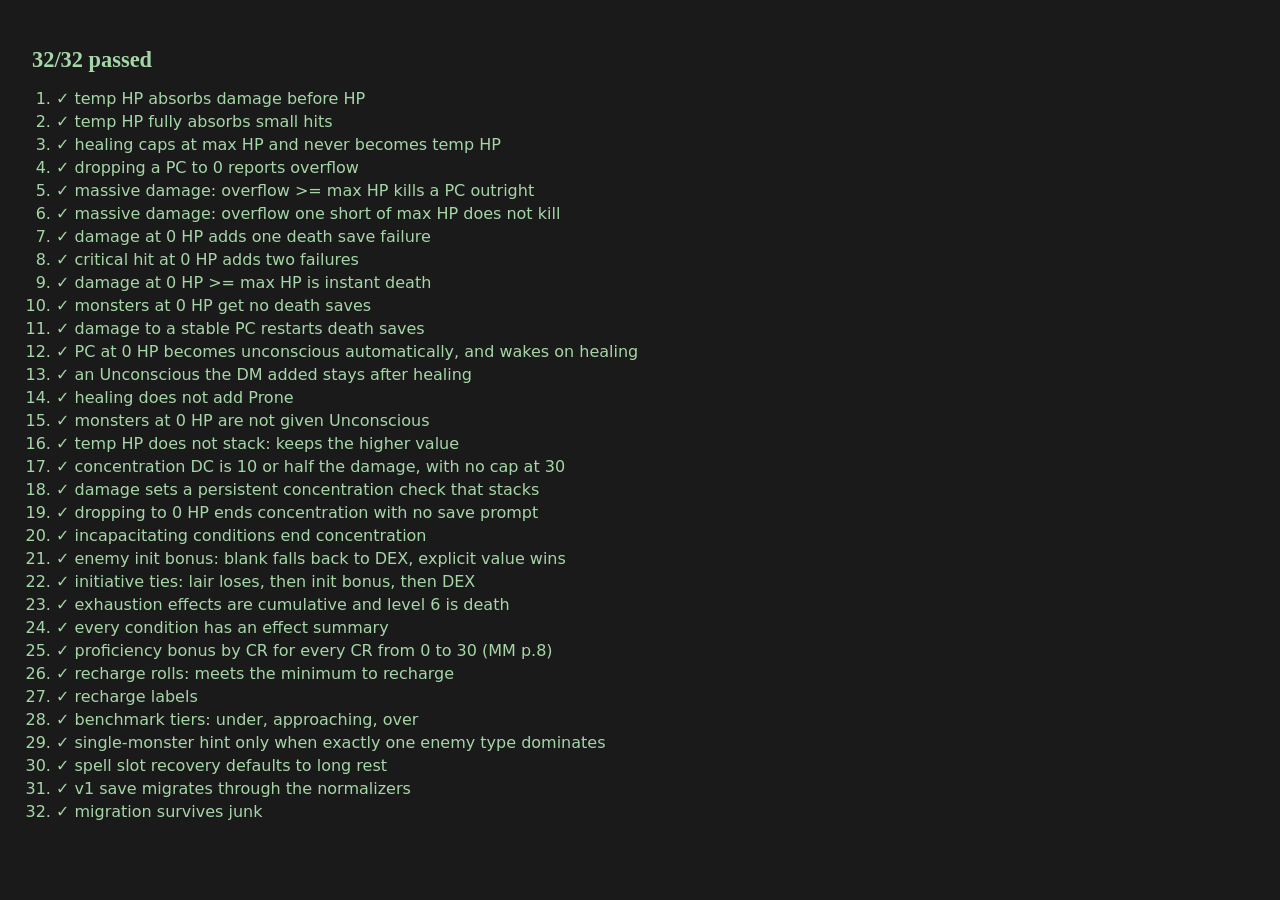
==== tests/rules.test.html @ ce31ffa6 "Phase 1: 2014 rules correctness fixes - Extract pure rules into rules.js (UMD: browser global + Node" ====
<!doctype html>
<html lang="en">
  <head>
    <meta charset="UTF-8" />
    <meta name="viewport" content="width=device-width, initial-scale=1.0" />
    <title>DM Dashboard: rules tests</title>
    <link rel="stylesheet" href="../variables.css" />
    <style>
      body {
        margin: 0;
        padding: var(--sp-6);
        background: var(--bg-1);
        color: var(--text-0);
        font-family: var(--font-body);
      }
      h1 {
        font-family: var(--font-display);
        font-size: var(--fs-xl);
      }
      ol {
        padding-left: var(--sp-5);
      }
      li {
        margin: var(--sp-1) 0;
      }
      .ok {
        color: var(--green-300);
      }
      .fail {
        color: var(--red-200);
      }
      pre {
        margin: var(--sp-1) 0 0;
        color: var(--text-1);
        white-space: pre-wrap;
      }
    </style>
  </head>
  <body>
    <h1 id="summary">Running…</h1>
    <ol id="results"></ol>
    <script src="../rules.js"></script>
    <script src="fixtures/v1-save.js"></script>
    <script src="rules.test.js"></script>
    <script>
      const results = window.TEST_RESULTS || [];
      const failed = results.filter((r) => !r.ok).length;
      document.getElementById("summary").textContent =
        `${results.length - failed}/${results.length} passed`;
      document.getElementById("summary").className = failed ? "fail" : "ok";
      const list = document.getElementById("results");
      results.forEach((r) => {
        const li = document.createElement("li");
        li.className = r.ok ? "ok" : "fail";
        li.textContent = `${r.ok ? "✓" : "✗"} ${r.name}`;
        if (!r.ok) {
          const pre = document.createElement("pre");
          pre.textContent = r.message;
          li.appendChild(pre);
        }
        list.appendChild(li);
      });
    </script>
  </body>
</html>
---- variables.css ----
/* ==========================================================================
   DM Dashboard — Design Tokens
   Every color, spacing unit, radius, font size and shadow lives here.
   styles.css consumes these; it never hard-codes a value.
   ========================================================================== */

:root {
  /* ---------- Surfaces ---------- */
  --bg-0: #0f0f10; /* page floor, behind the vignette */
  --bg-1: #1a1a1a; /* app background */
  --bg-2: #222222; /* cards, panels */
  --bg-3: #2a2a2a; /* raised elements, inputs */
  --bg-4: #333333; /* hover on raised elements */

  /* ---------- Accent: blood red ---------- */
  --red-900: #4a0000;
  --red-800: #6b0000;
  --red-700: #8b0000;
  --red-600: #a51414;
  --red-500: #b71c1c;
  --red-400: #c62828;
  --red-300: #e53935;
  --red-200: #ef5350;
  --red-glow: rgba(229, 57, 53, 0.55);
  --red-glow-soft: rgba(229, 57, 53, 0.22);

  /* ---------- Secondary accents ---------- */
  --gold-500: #c9a227; /* ornaments, headings */
  --gold-400: #e0b93a;
  --gold-glow: rgba(224, 185, 58, 0.35);
  --green-500: #43a047; /* healing, healthy HP */
  --amber-500: #ffb300; /* wounded HP */
  --green-300: #a5d6a7; /* positive modifiers, success pips */
  --amber-300: #ffd54f; /* conditions */
  --amber-glow-soft: rgba(255, 179, 0, 0.14);
  --blue-300: #90caf9; /* PC turn highlight */
  --blue-400: #64b5f6; /* spell slots */
  --blue-500: #1e88e5;
  --blue-glow: rgba(100, 181, 246, 0.35);
  --blue-glow-strong: rgba(100, 181, 246, 0.55);
  --blue-glow-soft: rgba(100, 181, 246, 0.2);
  --blue-tint: #1d2733; /* current-turn PC card background */
  --green-glow-soft: rgba(67, 160, 71, 0.18);
  --cyan-400: #4dd0e1; /* temporary HP */
  --cyan-glow: rgba(77, 208, 225, 0.45);
  --cyan-glow-soft: rgba(77, 208, 225, 0.14);
  --purple-300: #ce93d8; /* concentration */
  --purple-glow-soft: rgba(206, 147, 216, 0.16);

  /* ---------- Text ---------- */
  --text-0: #f5f1ea; /* primary, warm off-white */
  --text-1: #d6d0c6; /* secondary */
  --text-2: #a39d93; /* muted */
  --text-3: #6f6a62; /* disabled / hints */

  /* ---------- Borders ---------- */
  --border-subtle: rgba(255, 255, 255, 0.07);
  --border-mid: rgba(255, 255, 255, 0.14);
  --border-light: rgba(245, 241, 234, 0.55);
  --border-red: var(--red-500);

  /* ---------- Typography ---------- */
  --font-display: "Cinzel", "Georgia", serif;
  --font-body: "Inter", system-ui, -apple-system, "Segoe UI", sans-serif;
  --font-mono: "SF Mono", "Menlo", "Consolas", monospace;

  --fs-xs: 0.72rem;
  --fs-sm: 0.82rem;
  --fs-md: 0.95rem;
  --fs-lg: 1.1rem;
  --fs-xl: 1.4rem;
  --fs-2xl: 1.9rem;
  --fs-3xl: 2.6rem;
  --fs-hero: 4.2rem;

  --lh-tight: 1.15;
  --lh-normal: 1.5;

  --tracking-caps: 0.14em;
  --tracking-display: 0.06em;

  /* ---------- Spacing ---------- */
  --sp-05: 0.125rem;
  --sp-1: 0.25rem;
  --sp-2: 0.5rem;
  --sp-3: 0.75rem;
  --sp-4: 1rem;
  --sp-5: 1.5rem;
  --sp-6: 2rem;
  --sp-7: 3rem;
  --sp-8: 4rem;

  /* ---------- Radius ---------- */
  --r-sm: 6px;
  --r-md: 10px;
  --r-lg: 16px;
  --r-xl: 22px;
  --r-pill: 999px;

  /* ---------- Shadows ---------- */
  --shadow-card: 0 10px 30px rgba(0, 0, 0, 0.45), 0 2px 6px rgba(0, 0, 0, 0.35);
  --shadow-raised: 0 18px 50px rgba(0, 0, 0, 0.6);
  --shadow-inset: inset 0 1px 0 rgba(255, 255, 255, 0.04);
  --shadow-turn:
    0 0 0 1px var(--red-300), 0 0 24px var(--red-glow),
    0 0 60px var(--red-glow-soft);
  --shadow-turn-pc:
    0 0 0 1px var(--blue-300), 0 0 24px var(--blue-glow-strong),
    0 0 60px var(--blue-glow-soft);

  /* ---------- Motion ---------- */
  --ease-out: cubic-bezier(0.22, 1, 0.36, 1);
  --ease-in-out: cubic-bezier(0.65, 0, 0.35, 1);
  --dur-fast: 120ms;
  --dur-med: 220ms;
  --dur-slow: 420ms;

  /* ---------- Layout ---------- */
  --app-max: 1480px;
  --topbar-h: 72px;
  --card-min: 300px;
  --touch-target: 40px; /* minimum height for primary card controls */
}
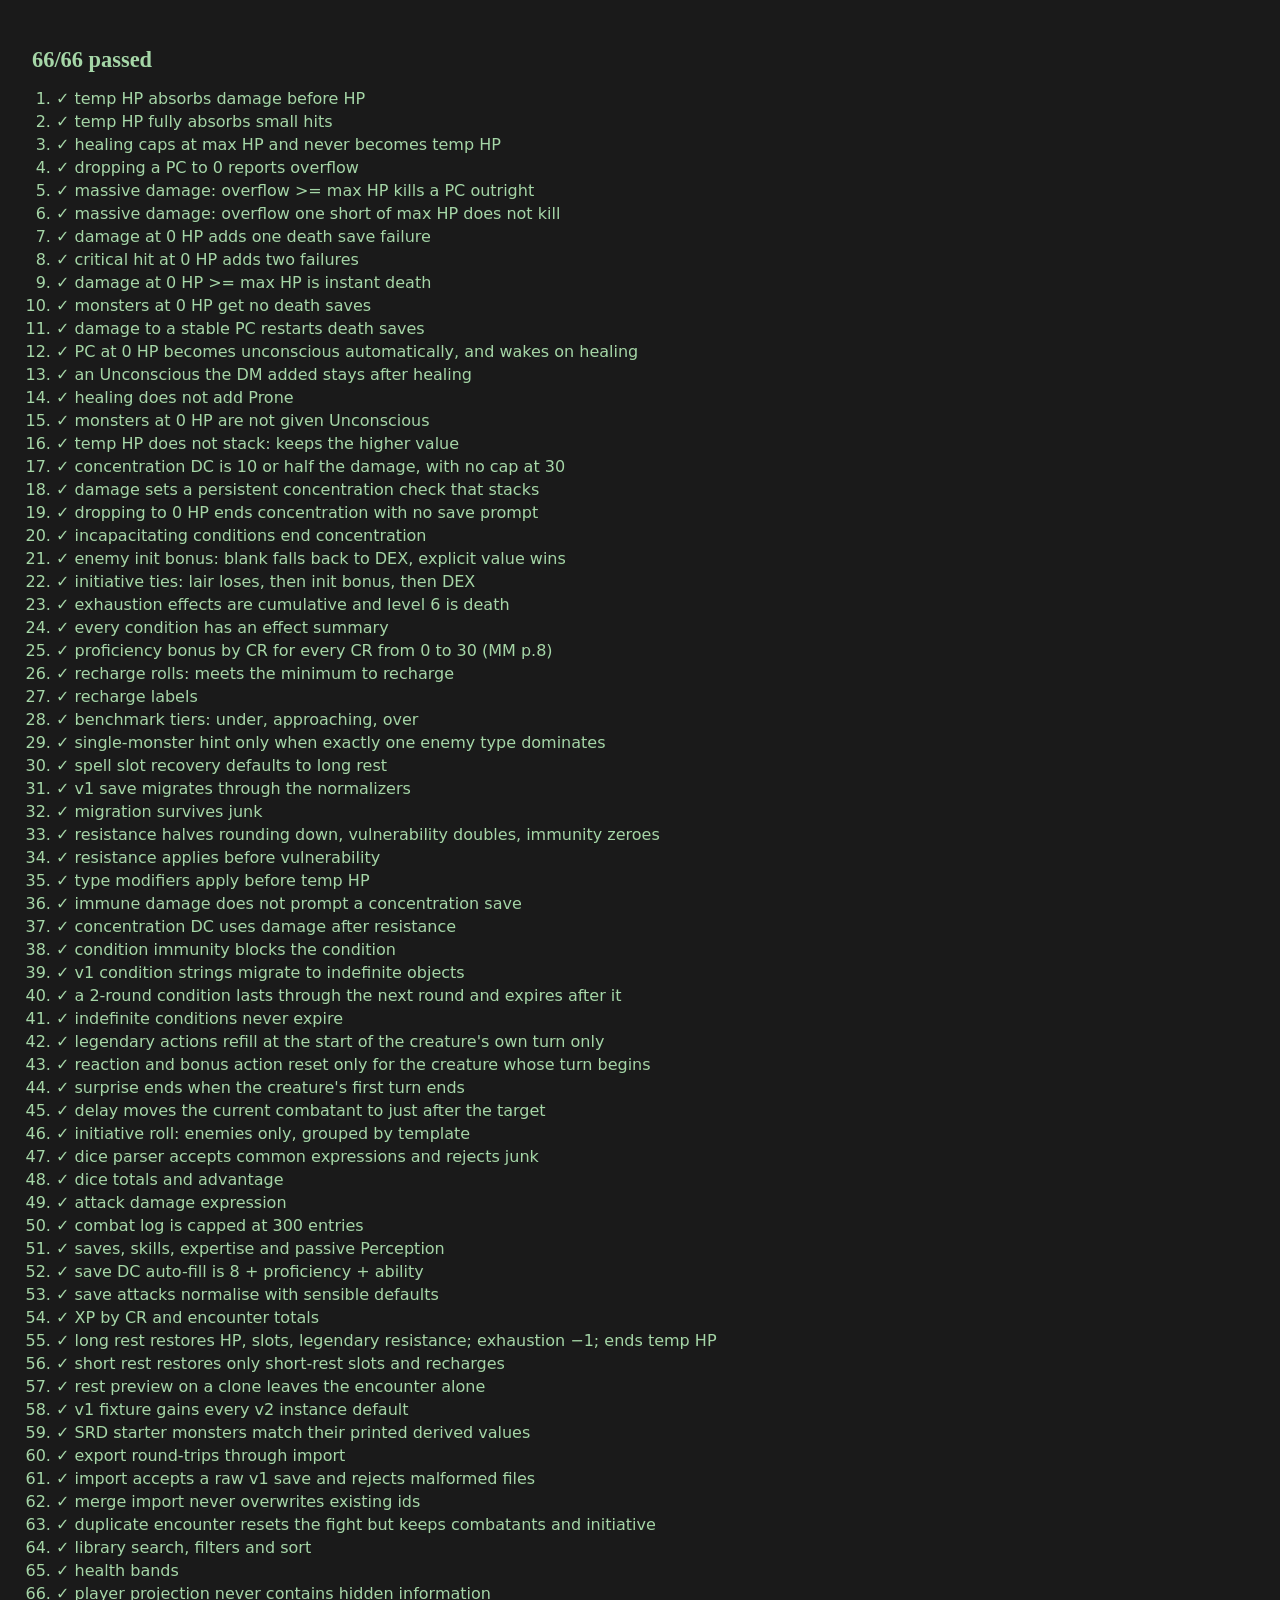
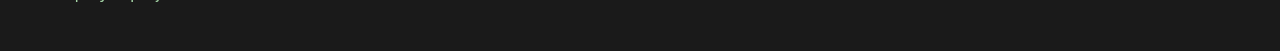
==== commit 83e3c40d: "Phase 4: data safety, library tools, SRD starter set, player view - Export all data as versioned JSO" ====
--- a/tests/rules.test.html
+++ b/tests/rules.test.html
@@ -40,6 +40,7 @@
     <h1 id="summary">Running…</h1>
     <ol id="results"></ol>
     <script src="../rules.js"></script>
+    <script src="../data/srd-starter.js"></script>
     <script src="fixtures/v1-save.js"></script>
     <script src="rules.test.js"></script>
     <script>
--- a/variables.css
+++ b/variables.css
@@ -1,7 +1,9 @@
 /* ==========================================================================
    DM Dashboard — Design Tokens
-   Every color, spacing unit, radius, font size and shadow lives here.
-   styles.css consumes these; it never hard-codes a value.
+   Every color, spacing unit, radius, font size, shadow and duration lives
+   here. styles.css consumes these; it never hard-codes a value.
+   Text colors are tuned for WCAG AA on the surfaces they sit on; see
+   docs/CONTRAST.md before changing any of them.
    ========================================================================== */
 
 :root {
@@ -11,6 +13,21 @@
   --bg-2: #222222; /* cards, panels */
   --bg-3: #2a2a2a; /* raised elements, inputs */
   --bg-4: #333333; /* hover on raised elements */
+  --bg-turn-enemy: #302020; /* current-turn enemy card background */
+  --bg-topbar-top: rgba(26, 26, 26, 0.96);
+  --bg-topbar-bottom: rgba(26, 26, 26, 0.88);
+  --bg-backdrop: rgba(8, 8, 8, 0.72); /* behind modals */
+  --bg-sunken: rgba(0, 0, 0, 0.15); /* modal footers, builder groups */
+  --bg-empty: rgba(255, 255, 255, 0.015);
+  --bg-hover-light: rgba(255, 255, 255, 0.06);
+
+  /* ---------- Shade (for shadows and insets) ---------- */
+  --shade-30: rgba(0, 0, 0, 0.3);
+  --shade-35: rgba(0, 0, 0, 0.35);
+  --shade-45: rgba(0, 0, 0, 0.45);
+  --shade-50: rgba(0, 0, 0, 0.5);
+  --shade-60: rgba(0, 0, 0, 0.6);
+  --highlight-inset: rgba(255, 255, 255, 0.04);
 
   /* ---------- Accent: blood red ---------- */
   --red-900: #4a0000;
@@ -20,18 +37,30 @@
   --red-500: #b71c1c;
   --red-400: #c62828;
   --red-300: #e53935;
-  --red-200: #ef5350;
+  --red-200: #f4736f; /* red text; lightened from #ef5350 for AA on raised surfaces */
   --red-glow: rgba(229, 57, 53, 0.55);
   --red-glow-soft: rgba(229, 57, 53, 0.22);
+  --red-wash: rgba(183, 28, 28, 0.15); /* outline-red hover */
+  --red-banner: rgba(198, 40, 40, 0.16); /* turn banner fade */
+  --red-ember: rgba(139, 0, 0, 0.35); /* topbar rule, primary button shadow */
+  --red-ember-soft: rgba(139, 0, 0, 0.25); /* tracker bar wash */
+  --red-vignette: rgba(139, 0, 0, 0.28);
+  --red-vignette-faint: rgba(139, 0, 0, 0.1);
 
   /* ---------- Secondary accents ---------- */
   --gold-500: #c9a227; /* ornaments, headings */
   --gold-400: #e0b93a;
   --gold-glow: rgba(224, 185, 58, 0.35);
+  --gold-wash: rgba(201, 162, 39, 0.12);
   --green-500: #43a047; /* healing, healthy HP */
+  --green-400: #7cb342; /* healthy HP bar highlight */
+  --green-300: #a5d6a7; /* positive modifiers, success pips */
+  --green-glow: rgba(67, 160, 71, 0.5);
+  --green-glow-soft: rgba(67, 160, 71, 0.18);
   --amber-500: #ffb300; /* wounded HP */
-  --green-300: #a5d6a7; /* positive modifiers, success pips */
+  --amber-400: #ffca28; /* wounded HP bar highlight */
   --amber-300: #ffd54f; /* conditions */
+  --amber-glow: rgba(255, 179, 0, 0.45);
   --amber-glow-soft: rgba(255, 179, 0, 0.14);
   --blue-300: #90caf9; /* PC turn highlight */
   --blue-400: #64b5f6; /* spell slots */
@@ -40,31 +69,36 @@
   --blue-glow-strong: rgba(100, 181, 246, 0.55);
   --blue-glow-soft: rgba(100, 181, 246, 0.2);
   --blue-tint: #1d2733; /* current-turn PC card background */
-  --green-glow-soft: rgba(67, 160, 71, 0.18);
   --cyan-400: #4dd0e1; /* temporary HP */
   --cyan-glow: rgba(77, 208, 225, 0.45);
   --cyan-glow-soft: rgba(77, 208, 225, 0.14);
   --purple-300: #ce93d8; /* concentration */
   --purple-glow-soft: rgba(206, 147, 216, 0.16);
+  --white-glow: rgba(255, 255, 255, 0.4);
 
   /* ---------- Text ---------- */
   --text-0: #f5f1ea; /* primary, warm off-white */
   --text-1: #d6d0c6; /* secondary */
-  --text-2: #a39d93; /* muted */
-  --text-3: #6f6a62; /* disabled / hints */
+  --text-2: #b3ada3; /* muted */
+  --text-3: #9a948b; /* hints, small labels (AA on bg-1 to bg-3) */
 
   /* ---------- Borders ---------- */
   --border-subtle: rgba(255, 255, 255, 0.07);
   --border-mid: rgba(255, 255, 255, 0.14);
   --border-light: rgba(245, 241, 234, 0.55);
   --border-red: var(--red-500);
+  --border-hairline: 1px;
+  --border-accent: 2px;
+  --border-bar: 3px;
+  --focus-ring: 2px;
 
   /* ---------- Typography ---------- */
   --font-display: "Cinzel", "Georgia", serif;
   --font-body: "Inter", system-ui, -apple-system, "Segoe UI", sans-serif;
   --font-mono: "SF Mono", "Menlo", "Consolas", monospace;
 
-  --fs-xs: 0.72rem;
+  --fs-2xs: 0.7rem; /* smallest allowed label size */
+  --fs-xs: 0.75rem;
   --fs-sm: 0.82rem;
   --fs-md: 0.95rem;
   --fs-lg: 1.1rem;
@@ -72,15 +106,25 @@
   --fs-2xl: 1.9rem;
   --fs-3xl: 2.6rem;
   --fs-hero: 4.2rem;
+  --fs-chev: 1.3em;
+
+  --fs-player-name: 1.9rem; /* player view: readable across a table */
+  --fs-player-meta: 1.25rem;
 
   --lh-tight: 1.15;
+  --lh-snug: 1.2;
+  --lh-chip: 1.4;
   --lh-normal: 1.5;
 
   --tracking-caps: 0.14em;
   --tracking-display: 0.06em;
+  --tracking-label: 0.08em;
+  --tracking-btn: 0.02em;
 
   /* ---------- Spacing ---------- */
+  --sp-px: 1px;
   --sp-05: 0.125rem;
+  --sp-075: 0.1875rem;
   --sp-1: 0.25rem;
   --sp-2: 0.5rem;
   --sp-3: 0.75rem;
@@ -91,22 +135,62 @@
   --sp-8: 4rem;
 
   /* ---------- Radius ---------- */
+  --r-xs: 2px;
   --r-sm: 6px;
   --r-md: 10px;
   --r-lg: 16px;
   --r-xl: 22px;
   --r-pill: 999px;
+  --r-round: 50%;
 
   /* ---------- Shadows ---------- */
-  --shadow-card: 0 10px 30px rgba(0, 0, 0, 0.45), 0 2px 6px rgba(0, 0, 0, 0.35);
-  --shadow-raised: 0 18px 50px rgba(0, 0, 0, 0.6);
-  --shadow-inset: inset 0 1px 0 rgba(255, 255, 255, 0.04);
+  --shadow-card: 0 10px 30px var(--shade-45), 0 2px 6px var(--shade-35);
+  --shadow-raised: 0 18px 50px var(--shade-60);
+  --shadow-inset: inset 0 1px 0 var(--highlight-inset);
+  --shadow-well: inset 0 2px 6px var(--shade-50);
+  --shadow-track: inset 0 1px 3px var(--shade-60);
+  --shadow-topbar: 0 1px 0 var(--red-ember), 0 10px 30px var(--shade-35);
+  --shadow-btn-primary: 0 0 0 1px var(--shade-30), 0 6px 18px var(--red-ember), var(--shadow-inset);
+  --shadow-btn-primary-hover: 0 0 0 1px var(--shade-30), 0 8px 26px var(--red-glow);
+  --shadow-modal: var(--shadow-raised), 0 0 0 1px var(--shade-60), 0 0 60px var(--red-glow-soft);
+  --shadow-focus: 0 0 0 3px var(--red-glow-soft);
   --shadow-turn:
     0 0 0 1px var(--red-300), 0 0 24px var(--red-glow),
     0 0 60px var(--red-glow-soft);
+  --shadow-turn-peak:
+    0 0 0 1px var(--red-200), 0 0 34px var(--red-glow),
+    0 0 80px var(--red-glow-soft);
   --shadow-turn-pc:
     0 0 0 1px var(--blue-300), 0 0 24px var(--blue-glow-strong),
     0 0 60px var(--blue-glow-soft);
+  --shadow-turn-pc-peak:
+    0 0 0 1px var(--blue-300), 0 0 34px var(--blue-glow-strong),
+    0 0 80px var(--blue-glow-soft);
+  --shadow-turn-lair: 0 0 0 1px var(--gold-400), 0 0 24px var(--gold-glow);
+  --shadow-open-encounter: 0 0 0 1px var(--red-500);
+
+  /* Glows: small halos around pips, bars and badges */
+  --glow-red: 0 0 10px var(--red-glow);
+  --glow-red-sm: 0 0 8px var(--red-glow);
+  --glow-red-soft: 0 0 12px var(--red-glow-soft);
+  --glow-red-soft-lg: 0 0 16px var(--red-glow-soft);
+  --glow-gold-sm: 0 0 8px var(--gold-glow);
+  --glow-gold-lg: 0 0 16px var(--gold-glow);
+  --glow-green: 0 0 10px var(--green-glow);
+  --glow-green-sm: 0 0 8px var(--green-glow);
+  --glow-amber: 0 0 10px var(--amber-glow);
+  --glow-cyan: 0 0 10px var(--cyan-glow);
+  --glow-blue-sm: 0 0 8px var(--blue-glow);
+  --glow-blue-soft: 0 0 12px var(--blue-glow-soft);
+  --glow-white-sm: 0 0 8px var(--white-glow);
+  --glow-text-gold: 0 0 18px var(--gold-glow);
+  --drop-red: drop-shadow(0 0 8px var(--red-glow));
+  --drop-red-soft: drop-shadow(0 0 6px var(--red-glow-soft));
+  --drop-blue-soft: drop-shadow(0 0 6px var(--blue-glow-soft));
+  --drop-round: drop-shadow(0 0 14px var(--red-glow-soft));
+  --drop-round-bump: drop-shadow(0 0 30px var(--red-glow));
+  --blur-topbar: blur(12px);
+  --blur-backdrop: blur(6px);
 
   /* ---------- Motion ---------- */
   --ease-out: cubic-bezier(0.22, 1, 0.36, 1);
@@ -114,10 +198,42 @@
   --dur-fast: 120ms;
   --dur-med: 220ms;
   --dur-slow: 420ms;
+  --dur-pulse: 2.4s; /* current-turn glow cycle */
+  --dur-toast: 2.4s; /* how long a plain toast stays before fading */
+  --dur-toast-action: 6.4s; /* toasts with an Undo button stay longer */
+  --lift-sm: -1px;
+  --lift-md: -2px;
+  --lift-lg: -3px;
 
   /* ---------- Layout ---------- */
   --app-max: 1480px;
   --topbar-h: 72px;
   --card-min: 300px;
   --touch-target: 40px; /* minimum height for primary card controls */
+  --drawer-w: 380px;
+  --dice-w: 300px;
+  --modal-w: 680px;
+  --modal-w-sm: 460px;
+  --modal-w-md: 800px;
+  --modal-w-lg: 900px;
+  --encounter-card-min: 320px;
+  --detail-extra-min: 280px;
+  --pip-size: 14px;
+  --pip-size-sm: 12px;
+  --icon-btn: 30px;
+  --icon-btn-sm: 24px;
+  --init-box: 54px;
+  --shield-w: 58px;
+  --shield-tip: 10px; /* room for the shield's pointed base */
+  --shield-stroke: rgba(255, 255, 255, 0.24);
+  /* Shape only (the mask uses alpha), so the fill colour in the SVG is irrelevant. */
+  --shield-mask: url("data:image/svg+xml,%3Csvg xmlns='http://www.w3.org/2000/svg' viewBox='0 0 58 72' preserveAspectRatio='none'%3E%3Cpath d='M4 0h50a4 4 0 0 1 4 4v40c0 13-14 23-29 28C14 67 0 57 0 44V4a4 4 0 0 1 4-4z'/%3E%3C/svg%3E");
+  --sigil: 36px;
+  --sigil-icon: 26px;
+  --hp-bar-h: 8px;
+  --spell-level-w: 46px;
+  --count-w: 34px;
+  --swatch: 10px;
+  --check-size: 16px;
+  --scrollbar: 10px;
 }
